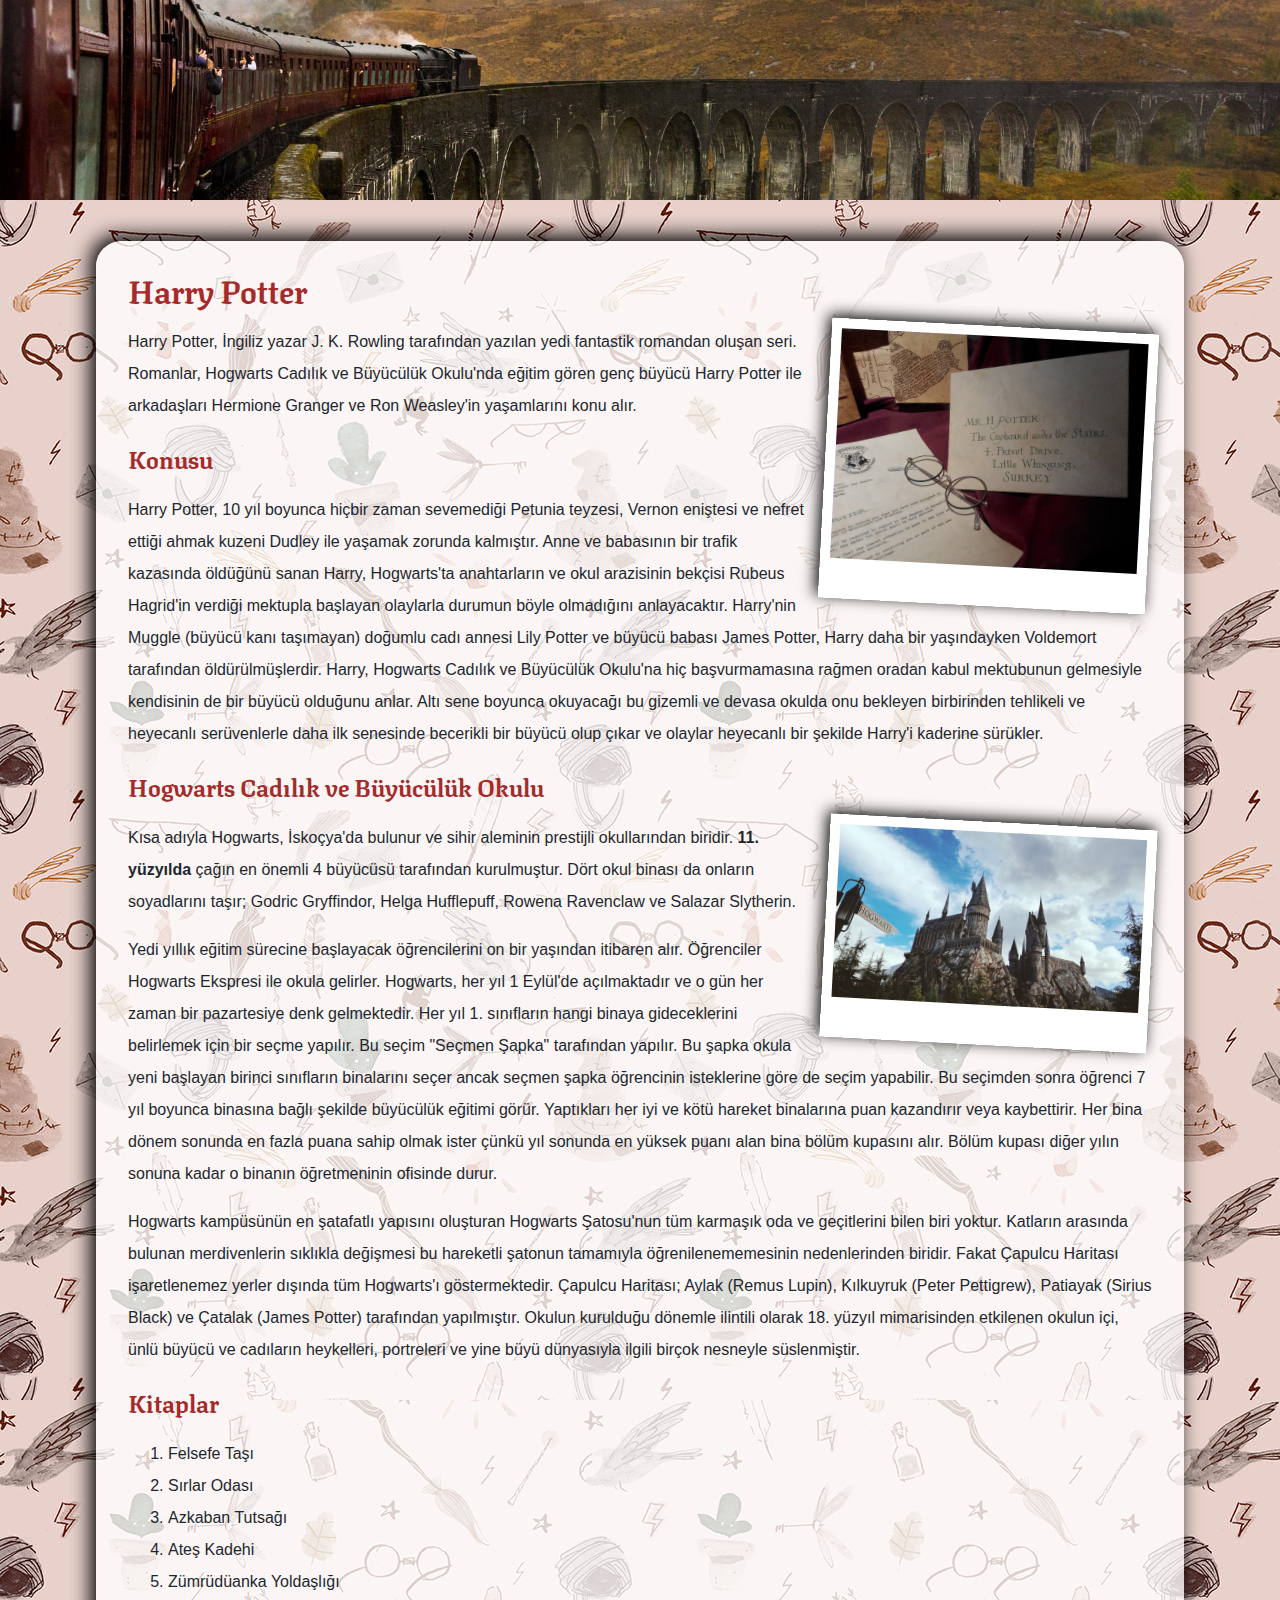
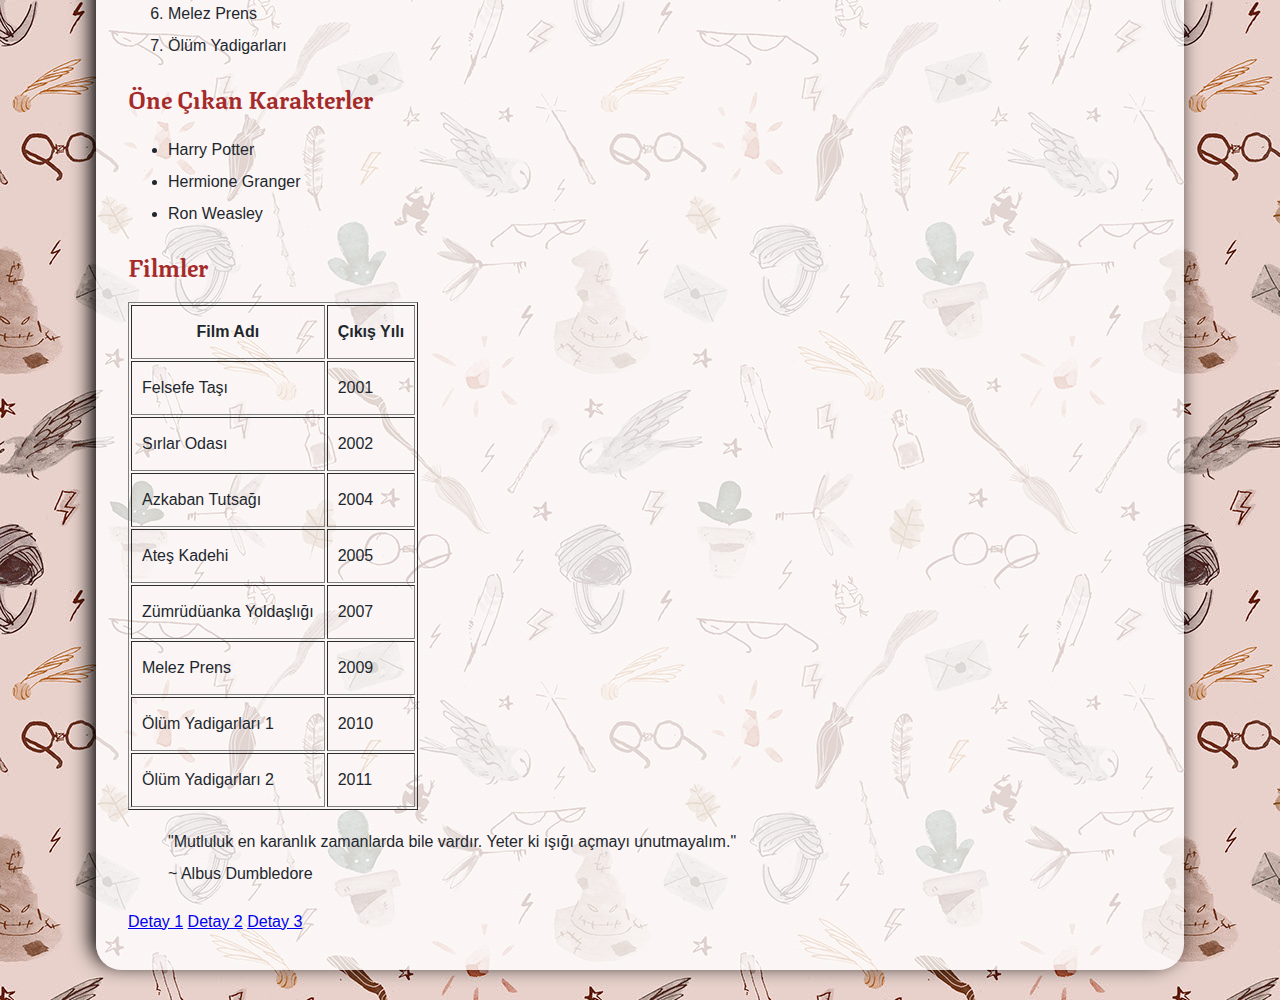
==== index.html @ 36b52757 "Initial Commit" ====
<!DOCTYPE html>
<html lang="tr">
  <head>
    <meta charset="utf-8" />
    <title>Harry Potter</title>
    <link rel="stylesheet" href="style.css" />
  </head>

  <body>
    <header>
      <img id="header_image" src="header.jpg" alt="Harry Potter" />
    </header>
    <main class="container">
      <!-- Bir ana başlık, -->
      <h1 style="margin-top: 0px">Harry Potter</h1>
      <p class="text-red underline">
        <img src="harrypotter1.jpg" alt="Harry Potter" />
        <span class="text-red">Harry Potter</span>, İngiliz yazar J. K. Rowling
        tarafından yazılan yedi fantastik romandan oluşan seri. Romanlar,
        Hogwarts Cadılık ve Büyücülük Okulu'nda eğitim gören genç büyücü Harry
        Potter ile arkadaşları Hermione Granger ve Ron Weasley'in yaşamlarını
        konu alır.
      </p>
      <!-- En az 2 alt başlık (gerekirse kırılımlı), -->
      <h2 class="text-red">Konusu</h2>
      <p class="underline">
        Harry Potter, 10 yıl boyunca hiçbir zaman sevemediği Petunia teyzesi,
        Vernon eniştesi ve nefret ettiği ahmak kuzeni Dudley ile yaşamak zorunda
        kalmıştır. Anne ve babasının bir trafik kazasında öldüğünü sanan Harry,
        Hogwarts'ta anahtarların ve okul arazisinin bekçisi Rubeus Hagrid'in
        verdiği mektupla başlayan olaylarla durumun böyle olmadığını
        anlayacaktır. Harry'nin Muggle (büyücü kanı taşımayan) doğumlu cadı
        annesi Lily Potter ve büyücü babası James Potter, Harry daha bir
        yaşındayken Voldemort tarafından öldürülmüşlerdir. Harry, Hogwarts
        Cadılık ve Büyücülük Okulu'na hiç başvurmamasına rağmen oradan kabul
        mektubunun gelmesiyle kendisinin de bir büyücü olduğunu anlar. Altı sene
        boyunca okuyacağı bu gizemli ve devasa okulda onu bekleyen birbirinden
        tehlikeli ve heyecanlı serüvenlerle daha ilk senesinde becerikli bir
        büyücü olup çıkar ve olaylar heyecanlı bir şekilde Harry'i kaderine
        sürükler.
      </p>
      <h2>Hogwarts Cadılık ve Büyücülük Okulu</h2>
      <img
        src="hogwarts.jpg"
        alt="Hogwarts Cadılık ve Büyücülük Okulunun Bir Görüntüsü"
      />
      <!-- En az 5 paragraf metin, -->
      <p>
        Kısa adıyla Hogwarts, İskoçya'da bulunur ve sihir aleminin prestijli
        okullarından biridir. <strong>11. yüzyılda</strong> çağın en önemli 4
        büyücüsü tarafından kurulmuştur. Dört okul binası da onların soyadlarını
        taşır; Godric Gryffindor, Helga Hufflepuff, Rowena Ravenclaw ve Salazar
        Slytherin.
      </p>
      <p>
        Yedi yıllık eğitim sürecine başlayacak öğrencilerini on bir yaşından
        itibaren alır. Öğrenciler Hogwarts Ekspresi ile okula gelirler.
        Hogwarts, her yıl 1 Eylül'de açılmaktadır ve o gün her zaman bir
        pazartesiye denk gelmektedir. Her yıl 1. sınıfların hangi binaya
        gideceklerini belirlemek için bir seçme yapılır. Bu seçim "Seçmen Şapka"
        tarafından yapılır. Bu şapka okula yeni başlayan birinci sınıfların
        binalarını seçer ancak seçmen şapka öğrencinin isteklerine göre de seçim
        yapabilir. Bu seçimden sonra öğrenci 7 yıl boyunca binasına bağlı
        şekilde büyücülük eğitimi görür. Yaptıkları her iyi ve kötü hareket
        binalarına puan kazandırır veya kaybettirir. Her bina dönem sonunda en
        fazla puana sahip olmak ister çünkü yıl sonunda en yüksek puanı alan
        bina bölüm kupasını alır. Bölüm kupası diğer yılın sonuna kadar o
        binanın öğretmeninin ofisinde durur.
      </p>
      <p>
        Hogwarts kampüsünün en şatafatlı yapısını oluşturan Hogwarts Şatosu'nun
        tüm karmaşık oda ve geçitlerini bilen biri yoktur. Katların arasında
        bulunan merdivenlerin sıklıkla değişmesi bu hareketli şatonun tamamıyla
        öğrenilenememesinin nedenlerinden biridir. Fakat Çapulcu Haritası
        işaretlenemez yerler dışında tüm Hogwarts'ı göstermektedir. Çapulcu
        Haritası; Aylak (Remus Lupin), Kılkuyruk (Peter Pettigrew), Patiayak
        (Sirius Black) ve Çatalak (James Potter) tarafından yapılmıştır. Okulun
        kurulduğu dönemle ilintili olarak 18. yüzyıl mimarisinden etkilenen
        okulun içi, ünlü büyücü ve cadıların heykelleri, portreleri ve yine büyü
        dünyasıyla ilgili birçok nesneyle süslenmiştir.
      </p>
      <!-- En az 1 sıralı liste, -->
      <h2>Kitaplar</h2>
      <ol>
        <li>Felsefe Taşı</li>
        <li>Sırlar Odası</li>
        <li>Azkaban Tutsağı</li>
        <li>Ateş Kadehi</li>
        <li>Zümrüdüanka Yoldaşlığı</li>
        <li>Melez Prens</li>
        <li>Ölüm Yadigarları</li>
      </ol>
      <!-- En az 1 sırasız liste, -->
      <h2>Öne Çıkan Karakterler</h2>
      <ul>
        <li>Harry Potter</li>
        <li>Hermione Granger</li>
        <li>Ron Weasley</li>
      </ul>
      <!-- En az 2 görsel, -->

      <!-- En az 1 tablo, -->
      <h2>Filmler</h2>
      <table border="1" cellpadding="10">
        <tr>
          <th>Film Adı</th>
          <th>Çıkış Yılı</th>
        </tr>
        <tr>
          <td>Felsefe Taşı</td>
          <td>2001</td>
        </tr>
        <tr>
          <td>Sırlar Odası</td>
          <td>2002</td>
        </tr>
        <tr>
          <td>Azkaban Tutsağı</td>
          <td>2004</td>
        </tr>
        <tr>
          <td>Ateş Kadehi</td>
          <td>2005</td>
        </tr>
        <tr>
          <td>Zümrüdüanka Yoldaşlığı</td>
          <td>2007</td>
        </tr>
        <tr>
          <td>Melez Prens</td>
          <td>2009</td>
        </tr>
        <tr>
          <td>Ölüm Yadigarları 1</td>
          <td>2010</td>
        </tr>
        <tr>
          <td>Ölüm Yadigarları 2</td>
          <td>2011</td>
        </tr>
      </table>
      <!-- En az 1 alıntı metin, -->
      <blockquote>
        "Mutluluk en karanlık zamanlarda bile vardır. Yeter ki ışığı açmayı
        unutmayalım."<br />
        ~ Albus Dumbledore
      </blockquote>
      <!-- Oluşturulan her içerik detay sayfası için bağlantı, -->
      <a href="detail_1.html">Detay 1</a>
      <a href="detail_2.html">Detay 2</a>
      <a href="detail_3.html">Detay 3</a>
    </main>
  </body>
</html>
---- style.css ----
@import url('https://fonts.googleapis.com/css2?family=Texturina&display=swap');

body {
    margin: 0;
    background-image: url('background.jpg');
    line-height: 2em;
    font-family: sans-serif;
    color: #1e272e;
}

h1, h2, h3 {
    font-family: 'Texturina', serif;
    color: brown;
}

/* p.text-red#first {
    color: red;
}

p.text-blue#first {
    color: blue;
}

.underline {
    text-decoration: underline;
} */

#header_image {
    width: 100%;
    height: 200px;
    object-fit: cover;
    object-position: center;
}

p>img{
    width: 40%;
}

main img {
    float:right;
    width: 30%;
    border: 10px solid white;
    border-bottom: 40px solid white;
    box-shadow: -3px -3px 15px black;
    margin-left: 15px;
    margin-bottom: 15px;
    transform: rotate(3deg);
    transition: box-shadow,border,transform ease 300ms ;
}

main img:hover {
    box-shadow: -10px -10px 25px black;
    transform: rotate(0deg);
    transform: scale(1.3, 1.3);
    border: 10px solid brown;
    border-bottom: 40px solid brown;
}

.container{
    width: 80%;
    margin: 30px auto;
    background-color: rgba(255, 255, 255, 0.8);
    /* background-color: white;
    opacity: 0.7; */
    padding: 2em;
    border-radius: 1.6em;
    box-shadow: -5px -5px 20px black;
}
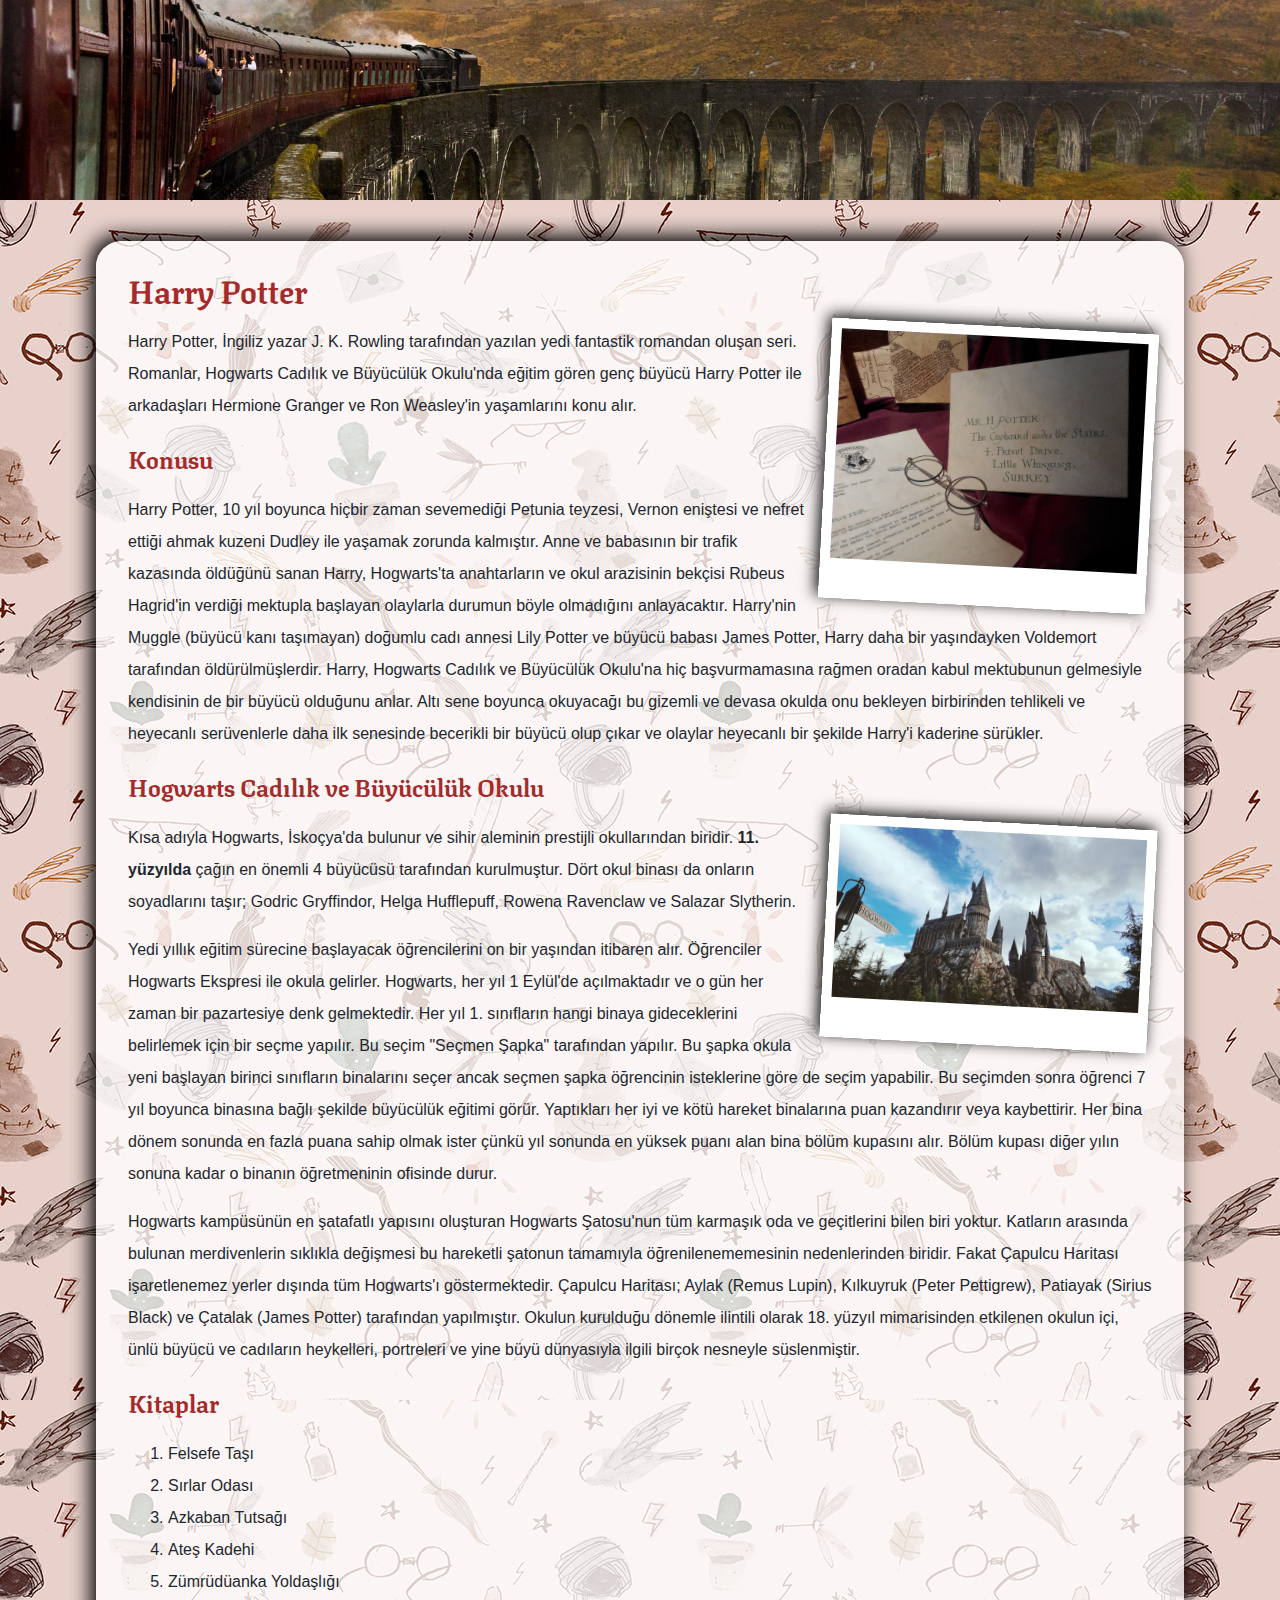
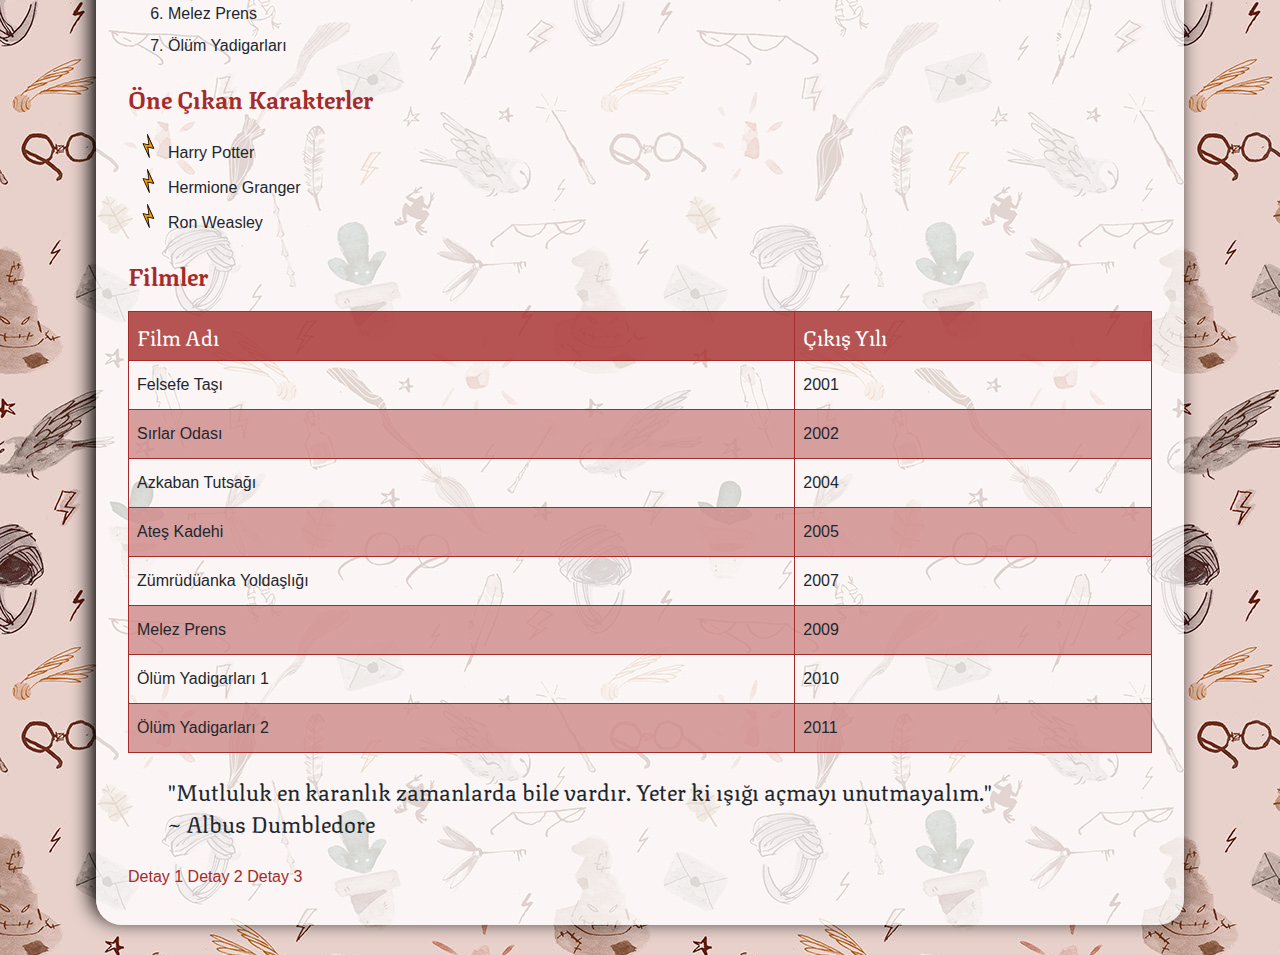
==== commit 18f9d1f5: "Complete styling examples" ====
--- a/index.html
+++ b/index.html
@@ -4,6 +4,7 @@
     <meta charset="utf-8" />
     <title>Harry Potter</title>
     <link rel="stylesheet" href="style.css" />
+    <link rel="shortcut icon" href="icon.png" type="image/png" />
   </head>
 
   <body>
@@ -13,7 +14,7 @@
     <main class="container">
       <!-- Bir ana başlık, -->
       <h1 style="margin-top: 0px">Harry Potter</h1>
-      <p class="text-red underline">
+      <p>
         <img src="harrypotter1.jpg" alt="Harry Potter" />
         <span class="text-red">Harry Potter</span>, İngiliz yazar J. K. Rowling
         tarafından yazılan yedi fantastik romandan oluşan seri. Romanlar,
@@ -22,8 +23,8 @@
         konu alır.
       </p>
       <!-- En az 2 alt başlık (gerekirse kırılımlı), -->
-      <h2 class="text-red">Konusu</h2>
-      <p class="underline">
+      <h2>Konusu</h2>
+      <p>
         Harry Potter, 10 yıl boyunca hiçbir zaman sevemediği Petunia teyzesi,
         Vernon eniştesi ve nefret ettiği ahmak kuzeni Dudley ile yaşamak zorunda
         kalmıştır. Anne ve babasının bir trafik kazasında öldüğünü sanan Harry,
@@ -101,43 +102,47 @@
 
       <!-- En az 1 tablo, -->
       <h2>Filmler</h2>
-      <table border="1" cellpadding="10">
-        <tr>
-          <th>Film Adı</th>
-          <th>Çıkış Yılı</th>
-        </tr>
-        <tr>
-          <td>Felsefe Taşı</td>
-          <td>2001</td>
-        </tr>
-        <tr>
-          <td>Sırlar Odası</td>
-          <td>2002</td>
-        </tr>
-        <tr>
-          <td>Azkaban Tutsağı</td>
-          <td>2004</td>
-        </tr>
-        <tr>
-          <td>Ateş Kadehi</td>
-          <td>2005</td>
-        </tr>
-        <tr>
-          <td>Zümrüdüanka Yoldaşlığı</td>
-          <td>2007</td>
-        </tr>
-        <tr>
-          <td>Melez Prens</td>
-          <td>2009</td>
-        </tr>
-        <tr>
-          <td>Ölüm Yadigarları 1</td>
-          <td>2010</td>
-        </tr>
-        <tr>
-          <td>Ölüm Yadigarları 2</td>
-          <td>2011</td>
-        </tr>
+      <table>
+        <thead>
+          <tr>
+            <th>Film Adı</th>
+            <th>Çıkış Yılı</th>
+          </tr>
+        </thead>
+        <tbody>
+          <tr>
+            <td>Felsefe Taşı</td>
+            <td>2001</td>
+          </tr>
+          <tr>
+            <td>Sırlar Odası</td>
+            <td>2002</td>
+          </tr>
+          <tr>
+            <td>Azkaban Tutsağı</td>
+            <td>2004</td>
+          </tr>
+          <tr>
+            <td>Ateş Kadehi</td>
+            <td>2005</td>
+          </tr>
+          <tr>
+            <td>Zümrüdüanka Yoldaşlığı</td>
+            <td>2007</td>
+          </tr>
+          <tr>
+            <td>Melez Prens</td>
+            <td>2009</td>
+          </tr>
+          <tr>
+            <td>Ölüm Yadigarları 1</td>
+            <td>2010</td>
+          </tr>
+          <tr>
+            <td>Ölüm Yadigarları 2</td>
+            <td>2011</td>
+          </tr>
+        </tbody>
       </table>
       <!-- En az 1 alıntı metin, -->
       <blockquote>
--- a/style.css
+++ b/style.css
@@ -19,11 +19,11 @@
 
 p.text-blue#first {
     color: blue;
-}
+}*/
 
 .underline {
     text-decoration: underline;
-} */
+} 
 
 #header_image {
     width: 100%;
@@ -66,3 +66,63 @@
     border-radius: 1.6em;
     box-shadow: -5px -5px 20px black;
 }
+
+ul{
+    list-style-image: url('icon.png');
+}
+
+table{
+    width: 100%;
+    border-collapse: collapse;
+}
+
+table, td, th{
+    border: 1px solid brown;
+}
+
+th, td{
+    padding: 0.5rem;
+}
+
+th{
+    text-align: left;
+    font-weight: normal;
+    background-color: rgba(165, 42, 42, 0.8);
+    color: white;
+    font-family: 'Texturina', serif;
+    font-size: 1.3em;
+}
+
+table tr:nth-child(even) {
+    background-color: rgba(206, 136, 136, 0.8);
+}
+
+table tr:hover{
+    background-color: rgba(305, 136, 136, 0.95);
+}
+
+blockquote{
+    font-family: 'Texturina', serif;
+    font-size: 1.4em;
+}
+
+a {
+    color: brown;
+    text-decoration: none;
+    transition: color ease 150ms;
+}
+
+a:visited{
+    color: rgba(165, 142, 42, 0.5);
+    /* text-decoration: line-through; */
+    /*
+    :visited için getirilen kısıtlamalardan ötürü text-decoration ataması burada çalışmaz
+    detaylar: https://developer.mozilla.org/en-US/docs/Web/CSS/Privacy_and_the_:visited_selector
+    */
+}
+
+a:hover{
+    color: black;
+}
+
+
